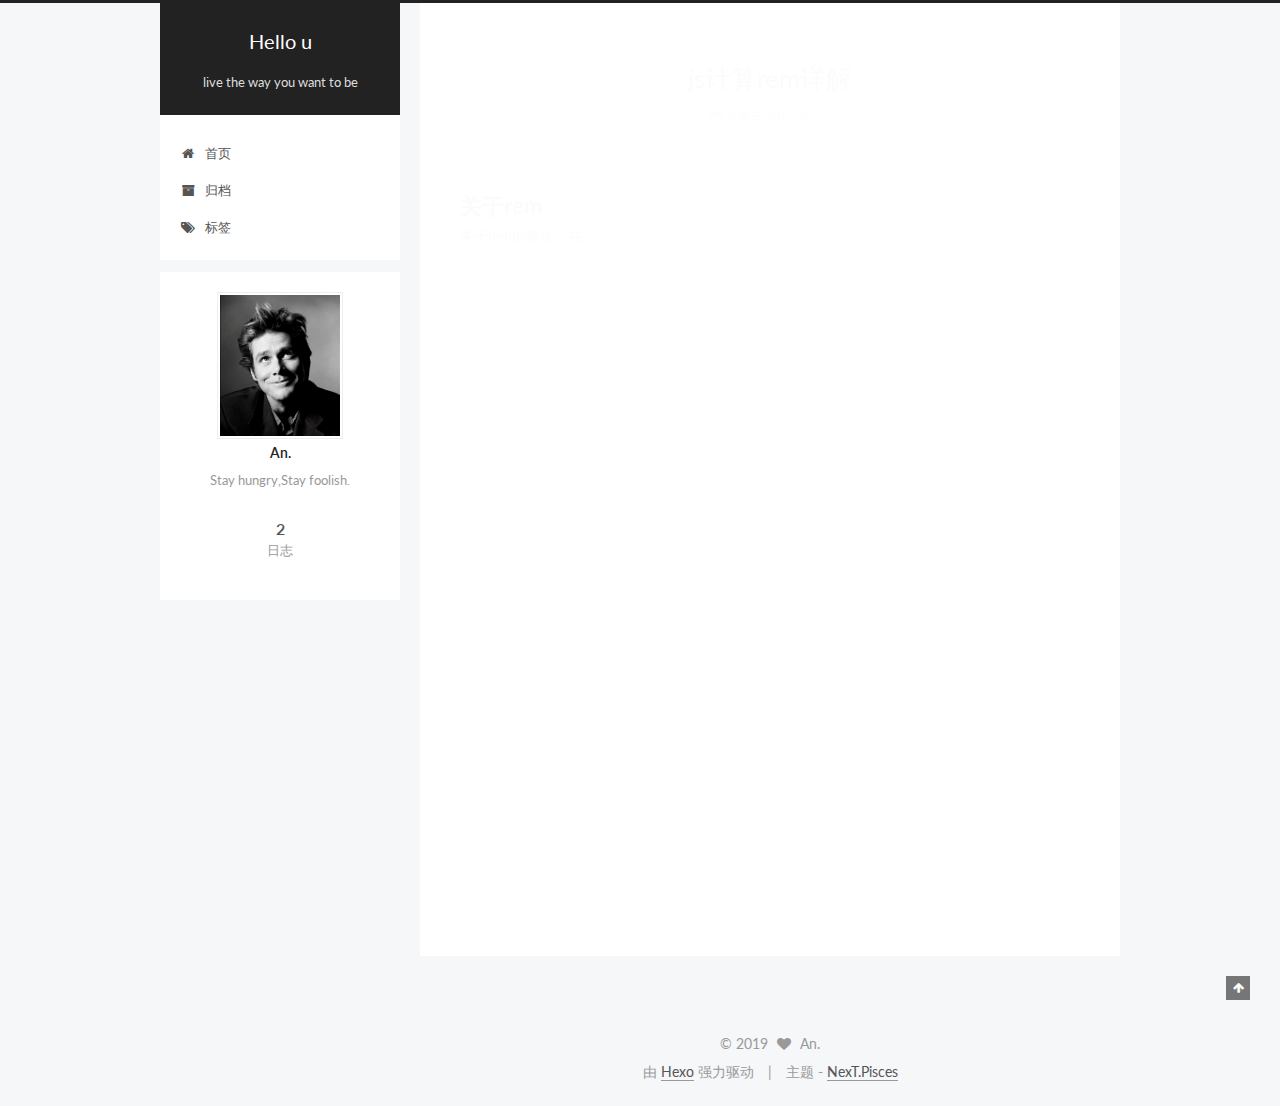
==== index.html @ 38017626 "Site updated: 2019-04-03 10:59:12" ====
<!doctype html>



  


<html class="theme-next pisces use-motion" lang="zh-Hans">
<head><meta name="generator" content="Hexo 3.8.0">
  <meta charset="UTF-8">
<meta http-equiv="X-UA-Compatible" content="IE=edge">
<meta name="viewport" content="width=device-width, initial-scale=1, maximum-scale=1">









<meta http-equiv="Cache-Control" content="no-transform">
<meta http-equiv="Cache-Control" content="no-siteapp">















  
  
  <link href="/lib/fancybox/source/jquery.fancybox.css?v=2.1.5" rel="stylesheet" type="text/css">




  
  
  
  

  
    
    
  

  

  

  

  

  
    
    
    <link href="//fonts.googleapis.com/css?family=Lato:300,300italic,400,400italic,700,700italic&subset=latin,latin-ext" rel="stylesheet" type="text/css">
  






<link href="/lib/font-awesome/css/font-awesome.min.css?v=4.6.2" rel="stylesheet" type="text/css">

<link href="/css/main.css?v=5.1.1" rel="stylesheet" type="text/css">


  <meta name="keywords" content="Hexo, NexT">








  <link rel="shortcut icon" type="image/x-icon" href="/favicon.ico?v=5.1.1">






<meta name="description" content="Stay hungry,Stay foolish.">
<meta property="og:type" content="website">
<meta property="og:title" content="Hello u">
<meta property="og:url" content="http://liuheye.xyz/index.html">
<meta property="og:site_name" content="Hello u">
<meta property="og:description" content="Stay hungry,Stay foolish.">
<meta property="og:locale" content="zh-Hans">
<meta name="twitter:card" content="summary">
<meta name="twitter:title" content="Hello u">
<meta name="twitter:description" content="Stay hungry,Stay foolish.">



<script type="text/javascript" id="hexo.configurations">
  var NexT = window.NexT || {};
  var CONFIG = {
    root: '/',
    scheme: 'Pisces',
    sidebar: {"position":"left","display":"post","offset":12,"offset_float":0,"b2t":false,"scrollpercent":false},
    fancybox: true,
    motion: true,
    duoshuo: {
      userId: '0',
      author: '博主'
    },
    algolia: {
      applicationID: '',
      apiKey: '',
      indexName: '',
      hits: {"per_page":10},
      labels: {"input_placeholder":"Search for Posts","hits_empty":"We didn't find any results for the search: ${query}","hits_stats":"${hits} results found in ${time} ms"}
    }
  };
</script>



  <link rel="canonical" href="http://liuheye.xyz/">





  <title>Hello u</title>
  














</head>

<body itemscope="" itemtype="http://schema.org/WebPage" lang="zh-Hans">

  
  
    
  

  <div class="container sidebar-position-left 
   page-home 
 ">
    <div class="headband"></div>

    <header id="header" class="header" itemscope="" itemtype="http://schema.org/WPHeader">
      <div class="header-inner"><div class="site-brand-wrapper">
  <div class="site-meta ">
    

    <div class="custom-logo-site-title">
      <a href="/" class="brand" rel="start">
        <span class="logo-line-before"><i></i></span>
        <span class="site-title">Hello u</span>
        <span class="logo-line-after"><i></i></span>
      </a>
    </div>
      
        <p class="site-subtitle">live the way you want to be</p>
      
  </div>

  <div class="site-nav-toggle">
    <button>
      <span class="btn-bar"></span>
      <span class="btn-bar"></span>
      <span class="btn-bar"></span>
    </button>
  </div>
</div>

<nav class="site-nav">
  

  
    <ul id="menu" class="menu">
      
        
        <li class="menu-item menu-item-home">
          <a href="/" rel="section">
            
              <i class="menu-item-icon fa fa-fw fa-home"></i> <br>
            
            首页
          </a>
        </li>
      
        
        <li class="menu-item menu-item-archives">
          <a href="/archives/" rel="section">
            
              <i class="menu-item-icon fa fa-fw fa-archive"></i> <br>
            
            归档
          </a>
        </li>
      
        
        <li class="menu-item menu-item-tags">
          <a href="/tags/" rel="section">
            
              <i class="menu-item-icon fa fa-fw fa-tags"></i> <br>
            
            标签
          </a>
        </li>
      

      
    </ul>
  

  
</nav>



 </div>
    </header>

    <main id="main" class="main">
      <div class="main-inner">
        <div class="content-wrap">
          <div id="content" class="content">
            
  <section id="posts" class="posts-expand">
    
      

  

  
  
  

  <article class="post post-type-normal " itemscope="" itemtype="http://schema.org/Article">
    <link itemprop="mainEntityOfPage" href="http://liuheye.xyz/2017/08/31/js计算rem详解/">

    <span hidden itemprop="author" itemscope="" itemtype="http://schema.org/Person">
      <meta itemprop="name" content="An.">
      <meta itemprop="description" content="">
      <meta itemprop="image" content="/imgs/my.png">
    </span>

    <span hidden itemprop="publisher" itemscope="" itemtype="http://schema.org/Organization">
      <meta itemprop="name" content="Hello u">
    </span>

    
      <header class="post-header">

        
        
          <h1 class="post-title" itemprop="name headline">
                
                <a class="post-title-link" href="/2017/08/31/js计算rem详解/" itemprop="url">js计算rem详解</a></h1>
        

        <div class="post-meta">
          <span class="post-time">
            
              <span class="post-meta-item-icon">
                <i class="fa fa-calendar-o"></i>
              </span>
              
                <span class="post-meta-item-text">发表于</span>
              
              <time title="创建于" itemprop="dateCreated datePublished" datetime="2017-08-31T23:46:28+08:00">
                2017-08-31
              </time>
            

            

            
          </span>

          

          
            
          

          
          

          

          

          

        </div>
      </header>
    

    <div class="post-body" itemprop="articleBody">

      
      

      
        
          
            <h1 id="关于rem"><a href="#关于rem" class="headerlink" title="关于rem"></a>关于rem</h1><p>关于rem的算法，在</p>

          
        
      
    </div>

    <div>
      
    </div>

    <div>
      
    </div>

    <div>
      
    </div>

    <footer class="post-footer">
      

      

      

      
      
        <div class="post-eof"></div>
      
    </footer>
  </article>


    
      

  

  
  
  

  <article class="post post-type-normal " itemscope="" itemtype="http://schema.org/Article">
    <link itemprop="mainEntityOfPage" href="http://liuheye.xyz/2017/08/31/do/">

    <span hidden itemprop="author" itemscope="" itemtype="http://schema.org/Person">
      <meta itemprop="name" content="An.">
      <meta itemprop="description" content="">
      <meta itemprop="image" content="/imgs/my.png">
    </span>

    <span hidden itemprop="publisher" itemscope="" itemtype="http://schema.org/Organization">
      <meta itemprop="name" content="Hello u">
    </span>

    
      <header class="post-header">

        
        
          <h1 class="post-title" itemprop="name headline">
                
                <a class="post-title-link" href="/2017/08/31/do/" itemprop="url">do</a></h1>
        

        <div class="post-meta">
          <span class="post-time">
            
              <span class="post-meta-item-icon">
                <i class="fa fa-calendar-o"></i>
              </span>
              
                <span class="post-meta-item-text">发表于</span>
              
              <time title="创建于" itemprop="dateCreated datePublished" datetime="2017-08-31T18:02:34+08:00">
                2017-08-31
              </time>
            

            

            
          </span>

          

          
            
          

          
          

          

          

          

        </div>
      </header>
    

    <div class="post-body" itemprop="articleBody">

      
      

      
        
          
            <h1 id="恐慌"><a href="#恐慌" class="headerlink" title="恐慌"></a>恐慌</h1><p>今天看了雷布斯的发家史，感概良多，联系想到自己，不由的感到一阵恐慌，因为从现在自己的状况看未来，基本上是可以看到头了，庸庸碌碌一生混个温饱。</p>
<p>这不是我想要的。</p>
<p>曾今也梦想过要成为一名能推动世界变化的技术者。</p>
<p>其实梦想现在也有</p>
<p>只是在现实与懒惰两座大山下隐藏了身形</p>
<p>好了，废话不多说，翻过大山，跳出舒适区，燥起来吧！</p>

          
        
      
    </div>

    <div>
      
    </div>

    <div>
      
    </div>

    <div>
      
    </div>

    <footer class="post-footer">
      

      

      

      
      
        <div class="post-eof"></div>
      
    </footer>
  </article>


    
  </section>

  


          </div>
          


          

        </div>
        
          
  
  <div class="sidebar-toggle">
    <div class="sidebar-toggle-line-wrap">
      <span class="sidebar-toggle-line sidebar-toggle-line-first"></span>
      <span class="sidebar-toggle-line sidebar-toggle-line-middle"></span>
      <span class="sidebar-toggle-line sidebar-toggle-line-last"></span>
    </div>
  </div>

  <aside id="sidebar" class="sidebar">
    <div class="sidebar-inner">

      

      

      <section class="site-overview sidebar-panel sidebar-panel-active">
        <div class="site-author motion-element" itemprop="author" itemscope="" itemtype="http://schema.org/Person">
          <img class="site-author-image" itemprop="image" src="/imgs/my.png" alt="An.">
          <p class="site-author-name" itemprop="name">An.</p>
           
              <p class="site-description motion-element" itemprop="description">Stay hungry,Stay foolish.</p>
          
        </div>
        <nav class="site-state motion-element">

          
            <div class="site-state-item site-state-posts">
              <a href="/archives/">
                <span class="site-state-item-count">2</span>
                <span class="site-state-item-name">日志</span>
              </a>
            </div>
          

          

          

        </nav>

        

        <div class="links-of-author motion-element">
          
        </div>

        
        

        
        

        


      </section>

      

      

    </div>
  </aside>


        
      </div>
    </main>

    <footer id="footer" class="footer">
      <div class="footer-inner">
        <div class="copyright">
  
  &copy; 
  <span itemprop="copyrightYear">2019</span>
  <span class="with-love">
    <i class="fa fa-heart"></i>
  </span>
  <span class="author" itemprop="copyrightHolder">An.</span>
</div>


<div class="powered-by">
  由 <a class="theme-link" href="https://hexo.io">Hexo</a> 强力驱动
</div>

<div class="theme-info">
  主题 -
  <a class="theme-link" href="https://github.com/iissnan/hexo-theme-next">
    NexT.Pisces
  </a>
</div>


        

        
      </div>
    </footer>

    
      <div class="back-to-top">
        <i class="fa fa-arrow-up"></i>
        
      </div>
    

  </div>

  

<script type="text/javascript">
  if (Object.prototype.toString.call(window.Promise) !== '[object Function]') {
    window.Promise = null;
  }
</script>









  












  
  <script type="text/javascript" src="/lib/jquery/index.js?v=2.1.3"></script>

  
  <script type="text/javascript" src="/lib/fastclick/lib/fastclick.min.js?v=1.0.6"></script>

  
  <script type="text/javascript" src="/lib/jquery_lazyload/jquery.lazyload.js?v=1.9.7"></script>

  
  <script type="text/javascript" src="/lib/velocity/velocity.min.js?v=1.2.1"></script>

  
  <script type="text/javascript" src="/lib/velocity/velocity.ui.min.js?v=1.2.1"></script>

  
  <script type="text/javascript" src="/lib/fancybox/source/jquery.fancybox.pack.js?v=2.1.5"></script>


  


  <script type="text/javascript" src="/js/src/utils.js?v=5.1.1"></script>

  <script type="text/javascript" src="/js/src/motion.js?v=5.1.1"></script>



  
  


  <script type="text/javascript" src="/js/src/affix.js?v=5.1.1"></script>

  <script type="text/javascript" src="/js/src/schemes/pisces.js?v=5.1.1"></script>



  
    <script type="text/javascript" src="/js/src/scrollspy.js?v=5.1.1"></script>
<script type="text/javascript" src="/js/src/post-details.js?v=5.1.1"></script>

  

  


  <script type="text/javascript" src="/js/src/bootstrap.js?v=5.1.1"></script>



  


  




	





  





  





  






  





  

  

  

  

  

  

</body>
</html>
---- css/main.css ----
/* normalize.css v3.0.2 | MIT License | git.io/normalize */
html {
  font-family: sans-serif; /* 1 */
  -ms-text-size-adjust: 100%; /* 2 */
  -webkit-text-size-adjust: 100%; /* 2 */
}
body {
  margin: 0;
}
article,
aside,
details,
figcaption,
figure,
footer,
header,
hgroup,
main,
menu,
nav,
section,
summary {
  display: block;
}
audio,
canvas,
progress,
video {
  display: inline-block; /* 1 */
  vertical-align: baseline; /* 2 */
}
audio:not([controls]) {
  display: none;
  height: 0;
}
[hidden],
template {
  display: none;
}
a {
  background-color: transparent;
}
a:active,
a:hover {
  outline: 0;
}
abbr[title] {
  border-bottom: 1px dotted;
}
b,
strong {
  font-weight: bold;
}
dfn {
  font-style: italic;
}
h1 {
  font-size: 2em;
  margin: 0.67em 0;
}
mark {
  background: #ff0;
  color: #000;
}
small {
  font-size: 80%;
}
sub,
sup {
  font-size: 75%;
  line-height: 0;
  position: relative;
  vertical-align: baseline;
}
sup {
  top: -0.5em;
}
sub {
  bottom: -0.25em;
}
img {
  border: 0;
}
svg:not(:root) {
  overflow: hidden;
}
figure {
  margin: 1em 40px;
}
hr {
  -moz-box-sizing: content-box;
  box-sizing: content-box;
  height: 0;
}
pre {
  overflow: auto;
}
code,
kbd,
pre,
samp {
  font-family: monospace, monospace;
  font-size: 1em;
}
button,
input,
optgroup,
select,
textarea {
  color: inherit; /* 1 */
  font: inherit; /* 2 */
  margin: 0; /* 3 */
}
button {
  overflow: visible;
}
button,
select {
  text-transform: none;
}
button,
html input[type="button"],
input[type="reset"],
input[type="submit"] {
  -webkit-appearance: button; /* 2 */
  cursor: pointer; /* 3 */
}
button[disabled],
html input[disabled] {
  cursor: default;
}
button::-moz-focus-inner,
input::-moz-focus-inner {
  border: 0;
  padding: 0;
}
input {
  line-height: normal;
}
input[type="checkbox"],
input[type="radio"] {
  box-sizing: border-box; /* 1 */
  padding: 0; /* 2 */
}
input[type="number"]::-webkit-inner-spin-button,
input[type="number"]::-webkit-outer-spin-button {
  height: auto;
}
input[type="search"] {
  -webkit-appearance: textfield; /* 1 */
  -moz-box-sizing: content-box;
  -webkit-box-sizing: content-box; /* 2 */
  box-sizing: content-box;
}
input[type="search"]::-webkit-search-cancel-button,
input[type="search"]::-webkit-search-decoration {
  -webkit-appearance: none;
}
fieldset {
  border: 1px solid #c0c0c0;
  margin: 0 2px;
  padding: 0.35em 0.625em 0.75em;
}
legend {
  border: 0; /* 1 */
  padding: 0; /* 2 */
}
textarea {
  overflow: auto;
}
optgroup {
  font-weight: bold;
}
table {
  border-collapse: collapse;
  border-spacing: 0;
}
td,
th {
  padding: 0;
}
::selection {
  background: #262a30;
  color: #fff;
}
body {
  position: relative;
  font-family: 'Lato', "PingFang SC", "Microsoft YaHei", sans-serif;
  font-size: 14px;
  line-height: 2;
  color: #555;
  background: #f5f7f9;
}
@media (max-width: 767px) {
  body {
    padding-right: 0 !important;
  }
}
@media (min-width: 768px) and (max-width: 991px) {
  body {
    padding-right: 0 !important;
  }
}
@media (min-width: 1600px) {
  body {
    font-size: 16px;
  }
}
h1,
h2,
h3,
h4,
h5,
h6 {
  margin: 0;
  padding: 0;
  font-weight: bold;
  line-height: 1.5;
  font-family: 'Lato', "PingFang SC", "Microsoft YaHei", sans-serif;
}
h2,
h3,
h4,
h5,
h6 {
  margin: 20px 0 15px;
}
h1 {
  font-size: 22px;
}
@media (max-width: 767px) {
  h1 {
    font-size: 18px;
  }
}
h2 {
  font-size: 20px;
}
@media (max-width: 767px) {
  h2 {
    font-size: 16px;
  }
}
h3 {
  font-size: 18px;
}
@media (max-width: 767px) {
  h3 {
    font-size: 14px;
  }
}
h4 {
  font-size: 16px;
}
@media (max-width: 767px) {
  h4 {
    font-size: 12px;
  }
}
h5 {
  font-size: 14px;
}
@media (max-width: 767px) {
  h5 {
    font-size: 10px;
  }
}
h6 {
  font-size: 12px;
}
@media (max-width: 767px) {
  h6 {
    font-size: 8px;
  }
}
p {
  margin: 0 0 25px 0;
}
a {
  color: #555;
  text-decoration: none;
  border-bottom: 1px solid #999;
  word-wrap: break-word;
}
a:hover {
  color: #222;
  border-bottom-color: #222;
}
blockquote {
  margin: 0;
  padding: 0;
}
img {
  display: block;
  margin: auto;
  max-width: 100%;
  height: auto;
}
hr {
  margin: 40px 0;
  height: 3px;
  border: none;
  background-color: #ddd;
  background-image: repeating-linear-gradient(-45deg, #fff, #fff 4px, transparent 4px, transparent 8px);
}
blockquote {
  padding: 0 15px;
  color: #666;
  border-left: 4px solid #ddd;
}
blockquote cite::before {
  content: "-";
  padding: 0 5px;
}
dt {
  font-weight: 700;
}
dd {
  margin: 0;
  padding: 0;
}
.text-left {
  text-align: left;
}
.text-center {
  text-align: center;
}
.text-right {
  text-align: right;
}
.text-justify {
  text-align: justify;
}
.text-nowrap {
  white-space: nowrap;
}
.text-lowercase {
  text-transform: lowercase;
}
.text-uppercase {
  text-transform: uppercase;
}
.text-capitalize {
  text-transform: capitalize;
}
.center-block {
  display: block;
  margin-left: auto;
  margin-right: auto;
}
.clearfix:before,
.clearfix:after {
  content: " ";
  display: table;
}
.clearfix:after {
  clear: both;
}
.pullquote {
  width: 45%;
}
.pullquote.left {
  float: left;
  margin-left: 5px;
  margin-right: 10px;
}
.pullquote.right {
  float: right;
  margin-left: 10px;
  margin-right: 5px;
}
.affix.affix.affix {
  position: fixed;
}
.translation {
  margin-top: -20px;
  font-size: 14px;
  color: #999;
}
.scrollbar-measure {
  width: 100px;
  height: 100px;
  overflow: scroll;
  position: absolute;
  top: -9999px;
}
.use-motion .motion-element {
  opacity: 0;
}
table {
  margin: 20px 0;
  width: 100%;
  border-collapse: collapse;
  border-spacing: 0;
  border: 1px solid #ddd;
  font-size: 14px;
  table-layout: fixed;
  word-wrap: break-all;
}
table>tbody>tr:nth-of-type(odd) {
  background-color: #f9f9f9;
}
table>tbody>tr:hover {
  background-color: #f5f5f5;
}
caption,
th,
td {
  padding: 8px;
  text-align: left;
  vertical-align: middle;
  font-weight: normal;
}
th,
td {
  border-bottom: 3px solid #ddd;
  border-right: 1px solid #eee;
}
th {
  padding-bottom: 10px;
  font-weight: 700;
}
td {
  border-bottom-width: 1px;
}
html,
body {
  height: 100%;
}
.container {
  position: relative;
  min-height: 100%;
}
.header-inner {
  margin: 0 auto;
  padding: 100px 0 70px;
  width: 700px;
}
@media (min-width: 1600px) {
  .container .header-inner {
    width: 900px;
  }
}
.main {
  padding-bottom: 150px;
}
.main-inner {
  margin: 0 auto;
  width: 700px;
}
@media (min-width: 1600px) {
  .container .main-inner {
    width: 900px;
  }
}
.footer {
  position: absolute;
  left: 0;
  bottom: 0;
  width: 100%;
  min-height: 50px;
}
.footer-inner {
  box-sizing: border-box;
  margin: 20px auto;
  width: 700px;
}
@media (min-width: 1600px) {
  .container .footer-inner {
    width: 900px;
  }
}
pre,
.highlight {
  overflow: auto;
  margin: 20px 0;
  padding: 0;
  font-size: 13px;
  color: #4d4d4c;
  background: #f7f7f7;
  line-height: 1.6;
}
pre,
code {
  font-family: consolas, Menlo, "PingFang SC", "Microsoft YaHei", monospace;
}
code {
  padding: 2px 4px;
  word-wrap: break-word;
  color: #555;
  background: #eee;
  border-radius: 3px;
  font-size: 13px;
}
pre code {
  padding: 0;
  color: #4d4d4c;
  background: none;
  text-shadow: none;
}
.highlight {
  border-radius: 1px;
}
.highlight pre {
  border: none;
  margin: 0;
  padding: 10px 0;
}
.highlight table {
  margin: 0;
  width: auto;
  border: none;
}
.highlight td {
  border: none;
  padding: 0;
}
.highlight figcaption {
  font-size: 1em;
  color: #4d4d4c;
  line-height: 1em;
  margin-bottom: 1em;
}
.highlight figcaption:before,
.highlight figcaption:after {
  content: " ";
  display: table;
}
.highlight figcaption:after {
  clear: both;
}
.highlight figcaption a {
  float: right;
  color: #4d4d4c;
}
.highlight figcaption a:hover {
  border-bottom-color: #4d4d4c;
}
.highlight .gutter pre {
  padding-left: 10px;
  padding-right: 10px;
  color: #869194;
  text-align: right;
  background-color: #eff2f3;
}
.highlight .code pre {
  width: 100%;
  padding-left: 10px;
  padding-right: 10px;
  background-color: #f7f7f7;
}
.highlight .line {
  height: 20px;
}
.gutter {
  -webkit-user-select: none;
  -moz-user-select: none;
  -ms-user-select: none;
  user-select: none;
}
.gist table {
  width: auto;
}
.gist table td {
  border: none;
}
pre .deletion {
  background: #fdd;
}
pre .addition {
  background: #dfd;
}
pre .meta {
  color: #8959a8;
}
pre .comment {
  color: #8e908c;
}
pre .variable,
pre .attribute,
pre .tag,
pre .regexp,
pre .ruby .constant,
pre .xml .tag .title,
pre .xml .pi,
pre .xml .doctype,
pre .html .doctype,
pre .css .id,
pre .css .class,
pre .css .pseudo {
  color: #c82829;
}
pre .number,
pre .preprocessor,
pre .built_in,
pre .literal,
pre .params,
pre .constant,
pre .command {
  color: #f5871f;
}
pre .ruby .class .title,
pre .css .rules .attribute,
pre .string,
pre .value,
pre .inheritance,
pre .header,
pre .ruby .symbol,
pre .xml .cdata,
pre .special,
pre .number,
pre .formula {
  color: #718c00;
}
pre .title,
pre .css .hexcolor {
  color: #3e999f;
}
pre .function,
pre .python .decorator,
pre .python .title,
pre .ruby .function .title,
pre .ruby .title .keyword,
pre .perl .sub,
pre .javascript .title,
pre .coffeescript .title {
  color: #4271ae;
}
pre .keyword,
pre .javascript .function {
  color: #8959a8;
}
.full-image.full-image.full-image {
  border: none;
  max-width: 100%;
  width: auto;
  margin: 20px auto;
}
@media (min-width: 992px) {
  .full-image.full-image.full-image {
    max-width: none;
    width: 118%;
    margin: 0 -9%;
  }
}
.blockquote-center,
.page-home .post-type-quote blockquote,
.page-post-detail .post-type-quote blockquote {
  position: relative;
  margin: 40px 0;
  padding: 0;
  border-left: none;
  text-align: center;
}
.blockquote-center::before,
.page-home .post-type-quote blockquote::before,
.page-post-detail .post-type-quote blockquote::before,
.blockquote-center::after,
.page-home .post-type-quote blockquote::after,
.page-post-detail .post-type-quote blockquote::after {
  position: absolute;
  content: ' ';
  display: block;
  width: 100%;
  height: 24px;
  opacity: 0.2;
  background-repeat: no-repeat;
  background-position: 0 -6px;
  background-size: 22px 22px;
}
.blockquote-center::before,
.page-home .post-type-quote blockquote::before,
.page-post-detail .post-type-quote blockquote::before {
  top: -20px;
  background-image: url("../images/quote-l.svg");
  border-top: 1px solid #ccc;
}
.blockquote-center::after,
.page-home .post-type-quote blockquote::after,
.page-post-detail .post-type-quote blockquote::after {
  bottom: -20px;
  background-image: url("../images/quote-r.svg");
  border-bottom: 1px solid #ccc;
  background-position: 100% 8px;
}
.blockquote-center p,
.page-home .post-type-quote blockquote p,
.page-post-detail .post-type-quote blockquote p,
.blockquote-center div,
.page-home .post-type-quote blockquote div,
.page-post-detail .post-type-quote blockquote div {
  text-align: center;
}
.post .post-body .group-picture img {
  box-sizing: border-box;
  padding: 0 3px;
  border: none;
}
.post .group-picture-row {
  overflow: hidden;
  margin-top: 6px;
}
.post .group-picture-row:first-child {
  margin-top: 0;
}
.post .group-picture-column {
  float: left;
}
.page-post-detail .post-body .group-picture-column {
  float: none;
  margin-top: 10px;
  width: auto !important;
}
.page-post-detail .post-body .group-picture-column img {
  margin: 0 auto;
}
.page-archive .group-picture-container {
  overflow: hidden;
}
.page-archive .group-picture-row {
  float: left;
}
.page-archive .group-picture-row:first-child {
  margin-top: 6px;
}
.page-archive .group-picture-column {
  max-width: 150px;
  max-height: 150px;
}
.note {
  padding: 20px;
  margin: 20px 0;
  border: 1px solid #eee;
  border-left-width: 5px;
  border-radius: 3px;
}
.note h2,
.note h3,
.note h4,
.note h5,
.note h6 {
  margin-top: 0;
  margin-bottom: 5px;
  padding-top: 0 !important;
}
.note p:last-child {
  margin-bottom: 0;
}
.note code {
  border-radius: 3px;
}
.note+.note {
  margin-top: -5px;
}
.default {
  border-left-color: #777;
}
.default h2,
.default h3,
.default h4,
.default h5,
.default h6 {
  color: #777;
}
.primary {
  border-left-color: #428bca;
}
.primary h2,
.primary h3,
.primary h4,
.primary h5,
.primary h6 {
  color: #428bca;
}
.success {
  border-left-color: #5cb85c;
}
.success h2,
.success h3,
.success h4,
.success h5,
.success h6 {
  color: #5cb85c;
}
.danger {
  border-left-color: #d9534f;
}
.danger h2,
.danger h3,
.danger h4,
.danger h5,
.danger h6 {
  color: #d9534f;
}
.warning {
  border-left-color: #f0ad4e;
}
.warning h2,
.warning h3,
.warning h4,
.warning h5,
.warning h6 {
  color: #f0ad4e;
}
.info {
  border-left-color: #5bc0de;
}
.info h2,
.info h3,
.info h4,
.info h5,
.info h6 {
  color: #5bc0de;
}
.btn {
  display: inline-block;
  padding: 0 20px;
  font-size: 14px;
  color: #fff;
  background: #222;
  border: 2px solid #555;
  text-decoration: none;
  border-radius: 0;
  transition-property: background-color;
  transition-duration: 0.2s;
  transition-timing-function: ease-in-out;
  transition-delay: 0s;
}
.btn:hover,
.post-button .btn:hover {
  border-color: #222;
  color: #fff;
  background: #222;
}
.btn-bar {
  display: block;
  width: 22px;
  height: 2px;
  background: #555;
  border-radius: 1px;
}
.btn-bar+.btn-bar {
  margin-top: 4px;
}
.pagination {
  margin: 120px 0 40px;
  text-align: center;
  border-top: 1px solid #eee;
}
.page-number-basic,
.pagination .prev,
.pagination .next,
.pagination .page-number,
.pagination .space {
  display: inline-block;
  position: relative;
  top: -1px;
  margin: 0 10px;
  padding: 0 10px;
  line-height: 30px;
}
@media (max-width: 767px) {
  .page-number-basic,
  .pagination .prev,
  .pagination .next,
  .pagination .page-number,
  .pagination .space {
    margin: 0 5px;
  }
}
.pagination .prev,
.pagination .next,
.pagination .page-number {
  border-bottom: 0;
  border-top: 1px solid #eee;
  transition-property: border-color;
  transition-duration: 0.2s;
  transition-timing-function: ease-in-out;
  transition-delay: 0s;
}
.pagination .prev:hover,
.pagination .next:hover,
.pagination .page-number:hover {
  border-top-color: #222;
}
.pagination .space {
  padding: 0;
  margin: 0;
}
.pagination .prev {
  margin-left: 0;
}
.pagination .next {
  margin-right: 0;
}
.pagination .page-number.current {
  color: #fff;
  background: #ccc;
  border-top-color: #ccc;
}
@media (max-width: 767px) {
  .pagination {
    border-top: none;
  }
  .pagination .prev,
  .pagination .next,
  .pagination .page-number {
    margin-bottom: 10px;
    border-top: 0;
    border-bottom: 1px solid #eee;
  }
  .pagination .prev:hover,
  .pagination .next:hover,
  .pagination .page-number:hover {
    border-bottom-color: #222;
  }
}
.comments {
  margin: 60px 20px 0;
}
.tag-cloud {
  text-align: center;
}
.tag-cloud a {
  display: inline-block;
  margin: 10px;
}
.back-to-top {
  box-sizing: border-box;
  position: fixed;
  bottom: -100px;
  right: 30px;
  z-index: 1050;
  padding: 0 6px;
  width: 24px;
  background: #222;
  font-size: 12px;
  opacity: 0.6;
  color: #fff;
  cursor: pointer;
  text-align: center;
  -webkit-transform: translateZ(0);
  transition-property: bottom;
  transition-duration: 0.2s;
  transition-timing-function: ease-in-out;
  transition-delay: 0s;
}
@media (max-width: 767px) {
  .back-to-top {
    display: none;
  }
}
@media (min-width: 768px) and (max-width: 991px) {
  .back-to-top {
    display: none;
  }
}
.back-to-top.back-to-top-on {
  bottom: 30px;
}
.header {
  background: transparent;
}
.header-inner {
  position: relative;
}
.headband {
  height: 3px;
  background: #222;
}
.site-meta {
  margin: 0;
  text-align: center;
}
@media (max-width: 767px) {
  .site-meta {
    text-align: center;
  }
}
.brand {
  position: relative;
  display: inline-block;
  padding: 0 40px;
  color: #fff;
  background: #222;
  border-bottom: none;
}
.brand:hover {
  color: #fff;
}
.logo {
  display: inline-block;
  margin-right: 5px;
  line-height: 36px;
  vertical-align: top;
}
.site-title {
  display: inline-block;
  vertical-align: top;
  line-height: 36px;
  font-size: 20px;
  font-weight: normal;
  font-family: 'Lato', "PingFang SC", "Microsoft YaHei", sans-serif;
}
.site-subtitle {
  margin-top: 10px;
  font-size: 13px;
  color: #ddd;
}
.use-motion .brand {
  opacity: 0;
}
.use-motion .logo,
.use-motion .site-title,
.use-motion .site-subtitle {
  opacity: 0;
  position: relative;
  top: -10px;
}
.site-nav-toggle {
  display: none;
  position: absolute;
  top: 10px;
  left: 10px;
}
@media (max-width: 767px) {
  .site-nav-toggle {
    display: block;
  }
}
.site-nav-toggle button {
  margin-top: 2px;
  padding: 9px 10px;
  background: transparent;
  border: none;
}
@media (max-width: 767px) {
  .site-nav {
    display: none;
    margin: 0 -10px;
    padding: 0 10px;
    clear: both;
    border-top: 1px solid #ddd;
  }
}
@media (min-width: 768px) and (max-width: 991px) {
  .site-nav {
    display: block !important;
  }
}
@media (min-width: 992px) {
  .site-nav {
    display: block !important;
  }
}
.menu {
  margin-top: 20px;
  padding-left: 0;
  text-align: center;
}
.menu .menu-item {
  display: inline-block;
  margin: 0 10px;
  list-style: none;
}
@media screen and (max-width: 767px) {
  .menu .menu-item {
    margin-top: 10px;
  }
}
.menu .menu-item a {
  display: block;
  font-size: 13px;
  line-height: inherit;
  border-bottom: 1px solid transparent;
  transition-property: border-color;
  transition-duration: 0.2s;
  transition-timing-function: ease-in-out;
  transition-delay: 0s;
}
.menu .menu-item a:hover,
.menu-item-active a {
  border-bottom-color: #222;
}
.menu .menu-item .fa {
  margin-right: 5px;
}
.use-motion .menu-item {
  opacity: 0;
}
.post-body {
  font-family: 'Lato', "PingFang SC", "Microsoft YaHei", sans-serif;
}
@media (max-width: 767px) {
  .post-body {
    word-break: break-word;
  }
}
.post-body .fancybox img {
  display: block !important;
  margin: 0 auto;
  cursor: pointer;
  cursor: zoom-in;
  cursor: -webkit-zoom-in;
}
.post-body .image-caption,
.post-body .figure .caption {
  margin: 10px auto 15px;
  text-align: center;
  font-size: 14px;
  color: #999;
  font-weight: bold;
  line-height: 1;
}
.post-sticky-flag {
  display: inline-block;
  font-size: 16px;
  -ms-transform: rotate(30deg);
  -webkit-transform: rotate(30deg);
  -moz-transform: rotate(30deg);
  -ms-transform: rotate(30deg);
  -o-transform: rotate(30deg);
  transform: rotate(30deg);
}
.posts-expand {
  padding-top: 40px;
}
@media (max-width: 767px) {
  .posts-expand {
    margin: 0 20px;
  }
  .post-body pre {
    padding: 10px;
  }
  .post-body pre .gutter pre {
    padding-right: 10px;
  }
  .post-body .highlight {
    margin-left: 0px;
    margin-right: 0px;
    padding: 0;
  }
  .post-body .highlight .gutter pre {
    padding-right: 10px;
  }
}
@media (min-width: 992px) {
  .posts-expand .post-body {
    text-align: justify;
  }
}
.posts-expand .post-body h2,
.posts-expand .post-body h3,
.posts-expand .post-body h4,
.posts-expand .post-body h5,
.posts-expand .post-body h6 {
  padding-top: 10px;
}
.posts-expand .post-body h2 .header-anchor,
.posts-expand .post-body h3 .header-anchor,
.posts-expand .post-body h4 .header-anchor,
.posts-expand .post-body h5 .header-anchor,
.posts-expand .post-body h6 .header-anchor {
  float: right;
  margin-left: 10px;
  color: #ccc;
  border-bottom-style: none;
  visibility: hidden;
}
.posts-expand .post-body h2 .header-anchor:hover,
.posts-expand .post-body h3 .header-anchor:hover,
.posts-expand .post-body h4 .header-anchor:hover,
.posts-expand .post-body h5 .header-anchor:hover,
.posts-expand .post-body h6 .header-anchor:hover {
  color: inherit;
}
.posts-expand .post-body h2:hover .header-anchor,
.posts-expand .post-body h3:hover .header-anchor,
.posts-expand .post-body h4:hover .header-anchor,
.posts-expand .post-body h5:hover .header-anchor,
.posts-expand .post-body h6:hover .header-anchor {
  visibility: visible;
}
.posts-expand .post-body ul li {
  list-style: circle;
}
.posts-expand .post-body img {
  box-sizing: border-box;
  margin: auto;
  padding: 3px;
  border: 1px solid #ddd;
}
.posts-expand .fancybox img {
  margin: 0 auto;
}
@media (max-width: 767px) {
  .posts-collapse {
    margin: 0 20px;
  }
  .posts-collapse .post-title,
  .posts-collapse .post-meta {
    display: block;
    width: auto;
    text-align: left;
  }
}
.posts-collapse {
  position: relative;
  z-index: 1010;
  margin-left: 55px;
}
.posts-collapse::after {
  content: " ";
  position: absolute;
  top: 20px;
  left: 0;
  margin-left: -2px;
  width: 4px;
  height: 100%;
  background: #f5f5f5;
  z-index: -1;
}
@media (max-width: 767px) {
  .posts-collapse {
    margin: 0 20px;
  }
}
.posts-collapse .collection-title {
  position: relative;
  margin: 60px 0;
}
.posts-collapse .collection-title h1,
.posts-collapse .collection-title h2 {
  margin-left: 20px;
}
.posts-collapse .collection-title small {
  color: #bbb;
  margin-left: 5px;
}
.posts-collapse .collection-title::before {
  content: " ";
  position: absolute;
  left: 0;
  top: 50%;
  margin-left: -4px;
  margin-top: -4px;
  width: 8px;
  height: 8px;
  background: #bbb;
  border-radius: 50%;
}
.posts-collapse .post {
  margin: 30px 0;
}
.posts-collapse .post-header {
  position: relative;
  transition-duration: 0.2s;
  transition-timing-function: ease-in-out;
  transition-delay: 0s;
  transition-property: border;
  border-bottom: 1px dashed #ccc;
}
.posts-collapse .post-header::before {
  content: " ";
  position: absolute;
  left: 0;
  top: 12px;
  width: 6px;
  height: 6px;
  margin-left: -4px;
  background: #bbb;
  border-radius: 50%;
  border: 1px solid #fff;
  transition-duration: 0.2s;
  transition-timing-function: ease-in-out;
  transition-delay: 0s;
  transition-property: background;
}
.posts-collapse .post-header:hover {
  border-bottom-color: #666;
}
.posts-collapse .post-header:hover::before {
  background: #222;
}
.posts-collapse .post-meta {
  position: absolute;
  font-size: 12px;
  left: 20px;
  top: 5px;
}
.posts-collapse .post-comments-count {
  display: none;
}
.posts-collapse .post-title {
  margin-left: 60px;
  font-size: 16px;
  font-weight: normal;
  line-height: inherit;
}
.posts-collapse .post-title::after {
  margin-left: 3px;
  opacity: 0.6;
}
.posts-collapse .post-title a {
  color: #666;
  border-bottom: none;
}
.page-home .post-type-quote .post-header,
.page-post-detail .post-type-quote .post-header,
.page-home .post-type-quote .post-tags,
.page-post-detail .post-type-quote .post-tags {
  display: none;
}
.posts-expand .post-title {
  font-size: 26px;
  text-align: center;
  word-break: break-word;
  font-weight: 400;
}
@media (max-width: 767px) {
  .posts-expand .post-title {
    font-size: 22px;
  }
}
.posts-expand .post-title-link {
  display: inline-block;
  position: relative;
  color: #555;
  border-bottom: none;
  line-height: 1.2;
  vertical-align: top;
}
.posts-expand .post-title-link::before {
  content: "";
  position: absolute;
  width: 100%;
  height: 2px;
  bottom: 0;
  left: 0;
  background-color: #000;
  visibility: hidden;
  -webkit-transform: scaleX(0);
  -moz-transform: scaleX(0);
  -ms-transform: scaleX(0);
  -o-transform: scaleX(0);
  transform: scaleX(0);
  transition-duration: 0.2s;
  transition-timing-function: ease-in-out;
  transition-delay: 0s;
}
.posts-expand .post-title-link:hover::before {
  visibility: visible;
  -webkit-transform: scaleX(1);
  -moz-transform: scaleX(1);
  -ms-transform: scaleX(1);
  -o-transform: scaleX(1);
  transform: scaleX(1);
}
.posts-expand .post-title-link .fa {
  font-size: 16px;
}
.posts-expand .post-meta {
  margin: 3px 0 60px 0;
  color: #999;
  font-family: 'Lato', "PingFang SC", "Microsoft YaHei", sans-serif;
  font-size: 12px;
  text-align: center;
}
.posts-expand .post-meta .post-category-list {
  display: inline-block;
  margin: 0;
  padding: 3px;
}
.posts-expand .post-meta .post-category-list-link {
  color: #999;
}
.posts-expand .post-meta .post-description {
  font-size: 14px;
  margin-top: 2px;
}
.post-wordcount {
  display: inline-block;
}
.post-meta-divider {
  margin: 0 0.5em;
}
.post-meta-item-icon {
  margin-right: 3px;
}
@media (min-width: 768px) and (max-width: 991px) {
  .post-meta-item-icon {
    display: inline-block;
  }
}
@media (max-width: 767px) {
  .post-meta-item-icon {
    display: inline-block;
  }
}
@media (min-width: 768px) and (max-width: 991px) {
  .post-meta-item-text {
    display: none;
  }
}
@media (max-width: 767px) {
  .post-meta-item-text {
    display: none;
  }
}
@media (max-width: 767px) {
  .posts-expand .post-comments-count {
    display: none;
  }
}
.post-button {
  margin-top: 50px;
}
.post-button .btn {
  color: #555;
  font-size: 14px;
  background: #fff;
  border-radius: 2px;
  line-height: 2;
  margin: 0 4px 8px 4px;
}
.post-button .fa-fw {
  width: 1.285714285714286em;
  text-align: left;
}
.posts-expand .post-tags {
  margin-top: 40px;
  text-align: center;
}
.posts-expand .post-tags a {
  display: inline-block;
  margin-right: 10px;
  font-size: 13px;
}
.post-nav {
  display: table;
  margin-top: 15px;
  width: 100%;
  border-top: 1px solid #eee;
}
.post-nav-divider {
  display: table-cell;
  width: 10%;
}
.post-nav-item {
  display: table-cell;
  padding: 10px 0 0 0;
  width: 45%;
  vertical-align: top;
}
.post-nav-item a {
  position: relative;
  display: block;
  line-height: 25px;
  font-size: 14px;
  color: #555;
  border-bottom: none;
}
.post-nav-item a:hover {
  color: #222;
  border-bottom: none;
}
.post-nav-item a:active {
  top: 2px;
}
.post-nav-item .fa {
  position: absolute;
  top: 8px;
  left: 0;
  font-size: 12px;
}
.post-nav-next a {
  padding-left: 15px;
}
.post-nav-prev {
  text-align: right;
}
.post-nav-prev a {
  padding-right: 15px;
}
.post-nav-prev .fa {
  right: 0;
  left: auto;
}
.posts-expand .post-eof {
  display: block;
  margin: 80px auto 60px;
  width: 8%;
  height: 1px;
  background: #ccc;
  text-align: center;
}
.post:last-child .post-eof.post-eof.post-eof {
  display: none;
}
.post-gallery {
  display: table;
  table-layout: fixed;
  width: 100%;
  border-collapse: separate;
}
.post-gallery-row {
  display: table-row;
}
.post-gallery .post-gallery-img {
  display: table-cell;
  text-align: center;
  vertical-align: middle;
  border: none;
}
.post-gallery .post-gallery-img img {
  max-width: 100%;
  max-height: 100%;
  border: none;
}
.fancybox-close,
.fancybox-close:hover {
  border: none;
}
.sidebar {
  position: fixed;
  right: 0;
  top: 0;
  bottom: 0;
  width: 0;
  z-index: 1040;
  box-shadow: inset 0 2px 6px #000;
  background: #222;
  -webkit-transform: translateZ(0);
}
.sidebar a {
  color: #999;
  border-bottom-color: #555;
}
.sidebar a:hover {
  color: #eee;
}
@media (min-width: 768px) and (max-width: 991px) {
  .sidebar {
    display: none !important;
  }
}
@media (max-width: 767px) {
  .sidebar {
    display: none !important;
  }
}
.sidebar-inner {
  position: relative;
  padding: 20px 10px;
  color: #999;
  text-align: center;
}
.sidebar-toggle {
  position: fixed;
  right: 30px;
  bottom: 45px;
  width: 14px;
  height: 14px;
  padding: 5px;
  background: #222;
  line-height: 0;
  z-index: 1050;
  cursor: pointer;
  -webkit-transform: translateZ(0);
}
@media (min-width: 768px) and (max-width: 991px) {
  .sidebar-toggle {
    display: none;
  }
}
@media (max-width: 767px) {
  .sidebar-toggle {
    display: none;
  }
}
.sidebar-toggle-line {
  position: relative;
  display: inline-block;
  vertical-align: top;
  height: 2px;
  width: 100%;
  background: #fff;
  margin-top: 3px;
}
.sidebar-toggle-line:first-child {
  margin-top: 0;
}
.site-author-image {
  display: block;
  margin: 0 auto;
  padding: 2px;
  max-width: 120px;
  height: auto;
  border: 1px solid #eee;
}
.site-author-name {
  margin: 0;
  text-align: center;
  color: #222;
  font-weight: 600;
}
.site-description {
  margin-top: 0;
  text-align: center;
  font-size: 13px;
  color: #999;
}
.site-state {
  overflow: hidden;
  line-height: 1.4;
  white-space: nowrap;
  text-align: center;
}
.site-state-item {
  display: inline-block;
  padding: 0 15px;
  border-left: 1px solid #eee;
}
.site-state-item:first-child {
  border-left: none;
}
.site-state-item a {
  border-bottom: none;
}
.site-state-item-count {
  display: block;
  text-align: center;
  color: inherit;
  font-weight: 600;
  font-size: 16px;
}
.site-state-item-name {
  font-size: 13px;
  color: #999;
}
.feed-link {
  margin-top: 20px;
}
.feed-link a {
  display: inline-block;
  padding: 0 15px;
  color: #fc6423;
  border: 1px solid #fc6423;
  border-radius: 4px;
}
.feed-link a i {
  color: #fc6423;
  font-size: 14px;
}
.feed-link a:hover {
  color: #fff;
  background: #fc6423;
}
.feed-link a:hover i {
  color: #fff;
}
.links-of-author {
  margin-top: 20px;
}
.links-of-author a {
  display: inline-block;
  vertical-align: middle;
  margin-right: 10px;
  margin-bottom: 10px;
  border-bottom-color: #555;
  font-size: 13px;
}
.links-of-author a:before {
  display: inline-block;
  vertical-align: middle;
  margin-right: 3px;
  content: " ";
  width: 4px;
  height: 4px;
  border-radius: 50%;
  background: #ff909a;
}
.links-of-blogroll {
  font-size: 13px;
}
.links-of-blogroll-title {
  margin-top: 20px;
  font-size: 14px;
  font-weight: 600;
}
.links-of-blogroll-list {
  margin: 0;
  padding: 0;
  list-style: none;
}
.links-of-blogroll-item {
  padding: 2px 10px;
}
.sidebar-nav {
  margin: 0 0 20px;
  padding-left: 0;
}
.sidebar-nav li {
  display: inline-block;
  cursor: pointer;
  border-bottom: 1px solid transparent;
  font-size: 14px;
  color: #555;
}
.sidebar-nav li:hover {
  color: #fc6423;
}
.page-post-detail .sidebar-nav-toc {
  padding: 0 5px;
}
.page-post-detail .sidebar-nav-overview {
  margin-left: 10px;
}
.sidebar-nav .sidebar-nav-active {
  color: #fc6423;
  border-bottom-color: #fc6423;
}
.sidebar-nav .sidebar-nav-active:hover {
  color: #fc6423;
}
.sidebar-panel {
  display: none;
}
.sidebar-panel-active {
  display: block;
}
.post-toc-empty {
  font-size: 14px;
  color: #666;
}
.post-toc-wrap {
  overflow: hidden;
}
.post-toc {
  overflow: auto;
}
.post-toc ol {
  margin: 0;
  padding: 0 2px 5px 10px;
  text-align: left;
  list-style: none;
  font-size: 14px;
}
.post-toc ol > ol {
  padding-left: 0;
}
.post-toc ol a {
  transition-duration: 0.2s;
  transition-timing-function: ease-in-out;
  transition-delay: 0s;
  transition-property: all;
  color: #666;
  border-bottom-color: #ccc;
}
.post-toc ol a:hover {
  color: #000;
  border-bottom-color: #000;
}
.post-toc .nav-item {
  overflow: hidden;
  text-overflow: ellipsis;
  white-space: nowrap;
  line-height: 1.8;
}
.post-toc .nav .nav-child {
  display: none;
}
.post-toc .nav .active > .nav-child {
  display: block;
}
.post-toc .nav .active-current > .nav-child {
  display: block;
}
.post-toc .nav .active-current > .nav-child > .nav-item {
  display: block;
}
.post-toc .nav .active > a {
  color: #fc6423;
  border-bottom-color: #fc6423;
}
.post-toc .nav .active-current > a {
  color: #fc6423;
}
.post-toc .nav .active-current > a:hover {
  color: #fc6423;
}
.footer {
  font-size: 14px;
  color: #999;
}
.footer img {
  border: none;
}
.footer-inner {
  text-align: center;
}
.with-love {
  display: inline-block;
  margin: 0 5px;
}
.powered-by,
.theme-info {
  display: inline-block;
}
.powered-by {
  margin-right: 10px;
}
.powered-by::after {
  content: "|";
  padding-left: 10px;
}
.cc-license {
  margin-top: 10px;
  text-align: center;
}
.cc-license .cc-opacity {
  opacity: 0.7;
  border-bottom: none;
}
.cc-license .cc-opacity:hover {
  opacity: 0.9;
}
.cc-license img {
  display: inline-block;
}
.theme-next #ds-thread #ds-reset {
  color: #555;
}
.theme-next #ds-thread #ds-reset .ds-replybox {
  margin-bottom: 30px;
}
.theme-next #ds-thread #ds-reset .ds-replybox .ds-avatar,
.theme-next #ds-reset .ds-avatar img {
  box-shadow: none;
}
.theme-next #ds-thread #ds-reset .ds-textarea-wrapper {
  border-color: #c7d4e1;
  background: none;
  border-top-right-radius: 3px;
  border-top-left-radius: 3px;
}
.theme-next #ds-thread #ds-reset .ds-textarea-wrapper textarea {
  height: 60px;
}
.theme-next #ds-reset .ds-rounded-top {
  border-radius: 0;
}
.theme-next #ds-thread #ds-reset .ds-post-toolbar {
  box-sizing: border-box;
  border: 1px solid #c7d4e1;
  background: #f6f8fa;
}
.theme-next #ds-thread #ds-reset .ds-post-options {
  height: 40px;
  border: none;
  background: none;
}
.theme-next #ds-thread #ds-reset .ds-toolbar-buttons {
  top: 11px;
}
.theme-next #ds-thread #ds-reset .ds-sync {
  top: 5px;
}
.theme-next #ds-thread #ds-reset .ds-post-button {
  top: 4px;
  right: 5px;
  width: 90px;
  height: 30px;
  border: 1px solid #c5ced7;
  border-radius: 3px;
  background-image: linear-gradient(#fbfbfc, #f5f7f9);
  color: #60676d;
}
.theme-next #ds-thread #ds-reset .ds-post-button:hover {
  background-position: 0 -30px;
  color: #60676d;
}
.theme-next #ds-thread #ds-reset .ds-comments-info {
  padding: 10px 0;
}
.theme-next #ds-thread #ds-reset .ds-sort {
  display: none;
}
.theme-next #ds-thread #ds-reset li.ds-tab a.ds-current {
  border: none;
  background: #f6f8fa;
  color: #60676d;
}
.theme-next #ds-thread #ds-reset li.ds-tab a.ds-current:hover {
  background-color: #e9f0f7;
  color: #60676d;
}
.theme-next #ds-thread #ds-reset li.ds-tab a {
  border-radius: 2px;
  padding: 5px;
}
.theme-next #ds-thread #ds-reset .ds-login-buttons p {
  color: #999;
  line-height: 36px;
}
.theme-next #ds-thread #ds-reset .ds-login-buttons .ds-service-list li {
  height: 28px;
}
.theme-next #ds-thread #ds-reset .ds-service-list a {
  background: none;
  padding: 5px;
  border: 1px solid;
  border-radius: 3px;
  text-align: center;
}
.theme-next #ds-thread #ds-reset .ds-service-list a:hover {
  color: #fff;
  background: #666;
}
.theme-next #ds-thread #ds-reset .ds-service-list .ds-weibo {
  color: #fc9b00;
  border-color: #fc9b00;
}
.theme-next #ds-thread #ds-reset .ds-service-list .ds-weibo:hover {
  background: #fc9b00;
}
.theme-next #ds-thread #ds-reset .ds-service-list .ds-qq {
  color: #60a3ec;
  border-color: #60a3ec;
}
.theme-next #ds-thread #ds-reset .ds-service-list .ds-qq:hover {
  background: #60a3ec;
}
.theme-next #ds-thread #ds-reset .ds-service-list .ds-renren {
  color: #2e7ac4;
  border-color: #2e7ac4;
}
.theme-next #ds-thread #ds-reset .ds-service-list .ds-renren:hover {
  background: #2e7ac4;
}
.theme-next #ds-thread #ds-reset .ds-service-list .ds-douban {
  color: #37994c;
  border-color: #37994c;
}
.theme-next #ds-thread #ds-reset .ds-service-list .ds-douban:hover {
  background: #37994c;
}
.theme-next #ds-thread #ds-reset .ds-service-list .ds-kaixin {
  color: #fef20d;
  border-color: #fef20d;
}
.theme-next #ds-thread #ds-reset .ds-service-list .ds-kaixin:hover {
  background: #fef20d;
}
.theme-next #ds-thread #ds-reset .ds-service-list .ds-netease {
  color: #f00;
  border-color: #f00;
}
.theme-next #ds-thread #ds-reset .ds-service-list .ds-netease:hover {
  background: #f00;
}
.theme-next #ds-thread #ds-reset .ds-service-list .ds-sohu {
  color: #ffcb05;
  border-color: #ffcb05;
}
.theme-next #ds-thread #ds-reset .ds-service-list .ds-sohu:hover {
  background: #ffcb05;
}
.theme-next #ds-thread #ds-reset .ds-service-list .ds-baidu {
  color: #2831e0;
  border-color: #2831e0;
}
.theme-next #ds-thread #ds-reset .ds-service-list .ds-baidu:hover {
  background: #2831e0;
}
.theme-next #ds-thread #ds-reset .ds-service-list .ds-google {
  color: #166bec;
  border-color: #166bec;
}
.theme-next #ds-thread #ds-reset .ds-service-list .ds-google:hover {
  background: #166bec;
}
.theme-next #ds-thread #ds-reset .ds-service-list .ds-weixin {
  color: #00ce0d;
  border-color: #00ce0d;
}
.theme-next #ds-thread #ds-reset .ds-service-list .ds-weixin:hover {
  background: #00ce0d;
}
.theme-next #ds-thread #ds-reset .ds-service-list .ds-more-services {
  border: none;
}
.theme-next #ds-thread #ds-reset .ds-service-list .ds-more-services:hover {
  background: none;
}
.theme-next #ds-reset .duoshuo-ua-admin {
  display: inline-block;
  color: #f00;
}
.theme-next #ds-reset .duoshuo-ua-platform,
.theme-next #ds-reset .duoshuo-ua-browser {
  color: #ccc;
}
.theme-next #ds-reset .duoshuo-ua-platform .fa,
.theme-next #ds-reset .duoshuo-ua-browser .fa {
  display: inline-block;
  margin-right: 3px;
}
.theme-next #ds-reset .duoshuo-ua-separator {
  display: inline-block;
  margin-left: 5px;
}
.theme-next .this_ua {
  background-color: #ccc !important;
  border-radius: 4px;
  padding: 0 5px !important;
  margin: 1px 1px !important;
  border: 1px solid #bbb !important;
  color: #fff;
  display: inline-block !important;
}
.theme-next .this_ua.admin {
  background-color: #d9534f !important;
  border-color: #d9534f !important;
}
.theme-next .this_ua.platform.iOS,
.theme-next .this_ua.platform.Mac,
.theme-next .this_ua.platform.Windows {
  background-color: #39b3d7 !important;
  border-color: #46b8da !important;
}
.theme-next .this_ua.platform.Linux {
  background-color: #3a3a3a !important;
  border-color: #1f1f1f !important;
}
.theme-next .this_ua.platform.Android {
  background-color: #00c47d !important;
  border-color: #01b171 !important;
}
.theme-next .this_ua.browser.Mobile,
.theme-next .this_ua.browser.Chrome {
  background-color: #5cb85c !important;
  border-color: #4cae4c !important;
}
.theme-next .this_ua.browser.Firefox {
  background-color: #f0ad4e !important;
  border-color: #eea236 !important;
}
.theme-next .this_ua.browser.Maxthon,
.theme-next .this_ua.browser.IE {
  background-color: #428bca !important;
  border-color: #357ebd !important;
}
.theme-next .this_ua.browser.baidu,
.theme-next .this_ua.browser.UCBrowser,
.theme-next .this_ua.browser.Opera {
  background-color: #d9534f !important;
  border-color: #d43f3a !important;
}
.theme-next .this_ua.browser.Android,
.theme-next .this_ua.browser.QQBrowser {
  background-color: #78ace9 !important;
  border-color: #4cae4c !important;
}
.cloud-tie-wrapper img {
  display: inline-block;
}
.cloud-tie-wrapper .total-txt {
  font-size: 1em !important;
}
.cloud-tie-join-count .join-count {
  color: #555 !important;
  font-size: inherit !important;
  margin: 0 !important;
}
.post-spread {
  margin-top: 20px;
  text-align: center;
}
.jiathis_style {
  display: inline-block;
}
.jiathis_style a {
  border: none;
}
.fa {
  font-family: FontAwesome !important;
}
.post-spread {
  margin-top: 20px;
  text-align: center;
}
.bdshare-slide-button-box a {
  border: none;
}
.bdsharebuttonbox {
  display: inline-block;
}
.bdsharebuttonbox a {
  border: none;
}
.local-search-pop-overlay {
  position: fixed;
  width: 100%;
  height: 100%;
  top: 0;
  left: 0;
  z-index: 2080;
  background-color: rgba(0,0,0,0.3);
}
.local-search-popup {
  display: none;
  position: fixed;
  top: 10%;
  left: 50%;
  margin-left: -350px;
  width: 700px;
  height: 80%;
  padding: 0;
  background: #fff;
  color: #333;
  z-index: 9999;
  border-radius: 5px;
}
@media (max-width: 767px) {
  .local-search-popup {
    padding: 0;
    top: 0;
    left: 0;
    margin: 0;
    width: 100%;
    height: 100%;
    border-radius: 0;
  }
}
.local-search-popup ul.search-result-list {
  padding: 0;
  margin: 0 5px;
}
.local-search-popup p.search-result {
  border-bottom: 1px dashed #ccc;
  padding: 5px 0;
}
.local-search-popup a.search-result-title {
  font-weight: bold;
  font-size: 16px;
}
.local-search-popup .search-keyword {
  border-bottom: 1px dashed #f00;
  font-weight: bold;
  color: #f00;
}
.local-search-popup .local-search-header {
  padding: 5px;
  height: 36px;
  background: #f5f5f5;
  border-top-left-radius: 5px;
  border-top-right-radius: 5px;
}
.local-search-popup #local-search-result {
  overflow: auto;
  position: relative;
  padding: 5px 25px;
  height: calc(100% - 55px);
}
.local-search-popup .local-search-input-wrapper {
  display: inline-block;
  width: calc(100% - 90px);
  height: 36px;
  line-height: 36px;
  padding: 0 5px;
}
.local-search-popup .local-search-input-wrapper input {
  padding: 8px 0;
  height: 20px;
  display: block;
  width: 100%;
  outline: none;
  border: none;
  background: transparent;
  vertical-align: middle;
}
.local-search-popup .search-icon,
.local-search-popup .popup-btn-close {
  display: inline-block;
  font-size: 18px;
  color: #999;
  height: 36px;
  width: 18px;
  padding-left: 10px;
  padding-right: 10px;
}
.local-search-popup .search-icon {
  float: left;
}
.local-search-popup .popup-btn-close {
  border-left: 1px solid #eee;
  float: right;
  cursor: pointer;
}
.local-search-popup #no-result {
  position: absolute;
  left: 50%;
  top: 50%;
  -webkit-transform: translate(-50%, -50%);
  -webkit-transform: translate(-50%, -50%);
  -moz-transform: translate(-50%, -50%);
  -ms-transform: translate(-50%, -50%);
  -o-transform: translate(-50%, -50%);
  transform: translate(-50%, -50%);
  color: #ccc;
}
@media (min-width: 768px) and (max-width: 991px) {
  .busuanzi-count {
    width: auto;
  }
}
@media (max-width: 767px) {
  .busuanzi-count {
    width: auto;
  }
}
.site-uv,
.site-pv,
.page-pv {
  display: inline-block;
}
.site-uv .busuanzi-value,
.site-pv .busuanzi-value,
.page-pv .busuanzi-value {
  margin: 0 5px;
}
.site-uv {
  margin-right: 10px;
}
.site-uv::after {
  content: "|";
  padding-left: 10px;
}
.use-motion .post {
  opacity: 0;
}
.page-archive .archive-page-counter {
  position: relative;
  top: 3px;
  left: 20px;
}
@media (max-width: 767px) {
  .page-archive .archive-page-counter {
    top: 5px;
  }
}
.page-archive .posts-collapse .archive-move-on {
  position: absolute;
  top: 11px;
  left: 0;
  margin-left: -6px;
  width: 10px;
  height: 10px;
  opacity: 0.5;
  background: #555;
  border: 1px solid #fff;
  border-radius: 50%;
}
.category-all-page .category-all-title {
  text-align: center;
}
.category-all-page .category-all {
  margin-top: 20px;
}
.category-all-page .category-list {
  margin: 0;
  padding: 0;
  list-style: none;
}
.category-all-page .category-list-item {
  margin: 5px 10px;
}
.category-all-page .category-list-count {
  color: #bbb;
}
.category-all-page .category-list-count:before {
  display: inline;
  content: " (";
}
.category-all-page .category-list-count:after {
  display: inline;
  content: ") ";
}
.category-all-page .category-list-child {
  padding-left: 10px;
}
#schedule ul#event-list {
  padding-left: 30px;
}
#schedule ul#event-list hr {
  margin: 20px 0 45px 0 !important;
  background: #222;
}
#schedule ul#event-list hr:after {
  display: inline-block;
  content: 'NOW';
  background: #222;
  color: #fff;
  font-weight: bold;
  text-align: right;
  padding: 0 5px;
}
#schedule ul#event-list li.event {
  margin: 20px 0px;
  background: #f9f9f9;
  padding-left: 10px;
  min-height: 40px;
}
#schedule ul#event-list li.event h2.event-summary {
  margin: 0;
  padding-bottom: 3px;
}
#schedule ul#event-list li.event h2.event-summary:before {
  display: inline-block;
  font-family: FontAwesome;
  font-size: 8px;
  content: '\f111';
  vertical-align: middle;
  margin-right: 25px;
  color: #bbb;
}
#schedule ul#event-list li.event span.event-relative-time {
  display: inline-block;
  font-size: 12px;
  font-weight: 400;
  padding-left: 12px;
  color: #bbb;
}
#schedule ul#event-list li.event span.event-details {
  display: block;
  color: #bbb;
  margin-left: 56px;
  padding-top: 3px;
  padding-bottom: 6px;
  text-indent: -24px;
  line-height: 18px;
}
#schedule ul#event-list li.event span.event-details:before {
  text-indent: 0;
  display: inline-block;
  width: 14px;
  font-family: FontAwesome;
  text-align: center;
  margin-right: 9px;
  color: #bbb;
}
#schedule ul#event-list li.event span.event-details.event-location:before {
  content: '\f041';
}
#schedule ul#event-list li.event span.event-details.event-duration:before {
  content: '\f017';
}
#schedule ul#event-list li.event-past {
  background: #fcfcfc;
}
#schedule ul#event-list li.event-past > * {
  opacity: 0.6;
}
#schedule ul#event-list li.event-past h2.event-summary {
  color: #bbb;
}
#schedule ul#event-list li.event-past h2.event-summary:before {
  color: #dfdfdf;
}
#schedule ul#event-list li.event-now {
  background: #222;
  color: #fff;
  padding: 15px 0 15px 10px;
}
#schedule ul#event-list li.event-now h2.event-summary:before {
  -webkit-transform: scale(1.2);
  -moz-transform: scale(1.2);
  -ms-transform: scale(1.2);
  -o-transform: scale(1.2);
  transform: scale(1.2);
  color: #fff;
  animation: dot-flash 1s alternate infinite ease-in-out;
}
#schedule ul#event-list li.event-now * {
  color: #fff !important;
}
@-moz-keyframes dot-flash {
  from {
    opacity: 1;
    -webkit-transform: scale(1.1);
    -moz-transform: scale(1.1);
    -ms-transform: scale(1.1);
    -o-transform: scale(1.1);
    transform: scale(1.1);
  }
  to {
    opacity: 0;
    -webkit-transform: scale(1);
    -moz-transform: scale(1);
    -ms-transform: scale(1);
    -o-transform: scale(1);
    transform: scale(1);
  }
}
@-webkit-keyframes dot-flash {
  from {
    opacity: 1;
    -webkit-transform: scale(1.1);
    -moz-transform: scale(1.1);
    -ms-transform: scale(1.1);
    -o-transform: scale(1.1);
    transform: scale(1.1);
  }
  to {
    opacity: 0;
    -webkit-transform: scale(1);
    -moz-transform: scale(1);
    -ms-transform: scale(1);
    -o-transform: scale(1);
    transform: scale(1);
  }
}
@-o-keyframes dot-flash {
  from {
    opacity: 1;
    -webkit-transform: scale(1.1);
    -moz-transform: scale(1.1);
    -ms-transform: scale(1.1);
    -o-transform: scale(1.1);
    transform: scale(1.1);
  }
  to {
    opacity: 0;
    -webkit-transform: scale(1);
    -moz-transform: scale(1);
    -ms-transform: scale(1);
    -o-transform: scale(1);
    transform: scale(1);
  }
}
@keyframes dot-flash {
  from {
    opacity: 1;
    -webkit-transform: scale(1.1);
    -moz-transform: scale(1.1);
    -ms-transform: scale(1.1);
    -o-transform: scale(1.1);
    transform: scale(1.1);
  }
  to {
    opacity: 0;
    -webkit-transform: scale(1);
    -moz-transform: scale(1);
    -ms-transform: scale(1);
    -o-transform: scale(1);
    transform: scale(1);
  }
}
.page-post-detail .sidebar-toggle-line {
  background: #fc6423;
}
.page-post-detail .comments {
  overflow: hidden;
}
.header {
  position: relative;
  margin: 0 auto;
  width: 960px;
}
@media (min-width: 768px) and (max-width: 991px) {
  .header {
    width: auto;
  }
}
@media (max-width: 767px) {
  .header {
    width: auto;
  }
}
.header-inner {
  position: absolute;
  top: 0;
  overflow: hidden;
  padding: 0;
  width: 240px;
  background: #fff;
  box-shadow: initial;
  border-radius: initial;
}
@media (min-width: 1600px) {
  .container .header-inner {
    width: 240px;
  }
}
@media (min-width: 768px) and (max-width: 991px) {
  .header-inner {
    position: relative;
    width: auto;
    border-radius: initial;
  }
}
@media (max-width: 767px) {
  .header-inner {
    position: relative;
    width: auto;
    border-radius: initial;
  }
}
.main:before,
.main:after {
  content: " ";
  display: table;
}
.main:after {
  clear: both;
}
@media (min-width: 768px) and (max-width: 991px) {
  .main {
    padding-bottom: 100px;
  }
}
@media (max-width: 767px) {
  .main {
    padding-bottom: 100px;
  }
}
.container .main-inner {
  width: 960px;
}
@media (min-width: 768px) and (max-width: 991px) {
  .container .main-inner {
    width: auto;
  }
}
@media (max-width: 767px) {
  .container .main-inner {
    width: auto;
  }
}
.content-wrap {
  float: right;
  box-sizing: border-box;
  padding: 40px;
  width: 700px;
  background: #fff;
  min-height: 700px;
  box-shadow: initial;
  border-radius: initial;
}
@media (min-width: 768px) and (max-width: 991px) {
  .content-wrap {
    width: 100%;
    padding: 20px;
    border-radius: initial;
  }
}
@media (max-width: 767px) {
  .content-wrap {
    width: 100%;
    padding: 20px;
    min-height: auto;
    border-radius: initial;
  }
}
.sidebar {
  position: static;
  float: left;
  margin-top: 300px;
  width: 240px;
  background: #f5f7f9;
  box-shadow: none;
}
@media (min-width: 768px) and (max-width: 991px) {
  .sidebar {
    display: none;
  }
}
@media (max-width: 767px) {
  .sidebar {
    display: none;
  }
}
.sidebar-toggle {
  display: none;
}
.footer-inner {
  width: 960px;
  padding-left: 260px;
}
@media (min-width: 768px) and (max-width: 991px) {
  .footer-inner {
    width: auto;
    padding-left: 0 !important;
    padding-right: 0 !important;
  }
}
@media (max-width: 767px) {
  .footer-inner {
    width: auto;
    padding-left: 0 !important;
    padding-right: 0 !important;
  }
}
.sidebar-position-right .header-inner {
  right: 0;
}
.sidebar-position-right .content-wrap {
  float: left;
}
.sidebar-position-right .sidebar {
  float: right;
}
.sidebar-position-right .footer-inner {
  padding-left: 0;
  padding-right: 260px;
}
.site-brand-wrapper {
  position: relative;
}
.site-meta {
  padding: 20px 0;
  color: #fff;
  background: #222;
}
@media (min-width: 768px) and (max-width: 991px) {
  .site-meta {
    box-shadow: 0 0 16px rgba(0,0,0,0.5);
  }
}
@media (max-width: 767px) {
  .site-meta {
    box-shadow: 0 0 16px rgba(0,0,0,0.5);
  }
}
.brand {
  padding: 0;
  background: none;
}
.brand:hover {
  color: #fff;
}
.site-subtitle {
  margin: 10px 10px 0;
  font-weight: initial;
}
.site-search form {
  display: none;
}
.site-nav {
  border-top: none;
}
@media (min-width: 768px) and (max-width: 991px) {
  .site-nav {
    display: none !important;
  }
}
@media (min-width: 768px) and (max-width: 991px) {
  .site-nav-on {
    display: block !important;
  }
}
.menu .menu-item {
  display: block;
  margin: 0;
}
.menu .menu-item a {
  position: relative;
  box-sizing: border-box;
  padding: 5px 20px;
  text-align: left;
  line-height: inherit;
  transition-property: background-color;
  transition-duration: 0.2s;
  transition-timing-function: ease-in-out;
  transition-delay: 0s;
}
.menu .menu-item a:hover,
.menu-item-active a {
  background: #f9f9f9;
  border-bottom-color: #fff;
}
.menu .menu-item br {
  display: none;
}
.menu-item-active a:after {
  content: " ";
  position: absolute;
  top: 50%;
  margin-top: -3px;
  right: 15px;
  width: 6px;
  height: 6px;
  border-radius: 50%;
  background-color: #bbb;
}
.btn-bar {
  background-color: #fff;
}
.site-nav-toggle {
  left: 20px;
  top: 50%;
  -webkit-transform: translateY(-50%);
  -webkit-transform: translateY(-50%);
  -moz-transform: translateY(-50%);
  -ms-transform: translateY(-50%);
  -o-transform: translateY(-50%);
  transform: translateY(-50%);
}
@media (min-width: 768px) and (max-width: 991px) {
  .site-nav-toggle {
    display: block;
  }
}
.use-motion .sidebar .motion-element {
  opacity: 1;
}
.sidebar {
  display: none;
  right: auto;
  bottom: auto;
  -webkit-transform: none;
}
.sidebar-inner {
  box-sizing: border-box;
  width: 240px;
  color: #555;
  background: #fff;
  box-shadow: initial;
  border-radius: initial;
}
.sidebar-inner.affix {
  position: fixed;
  top: 0px;
}
.site-overview {
  margin: 0 2px;
  text-align: left;
}
.site-author:before,
.site-author:after {
  content: " ";
  display: table;
}
.site-author:after {
  clear: both;
}
.sidebar a {
  color: #555;
}
.sidebar a:hover {
  color: #222;
}
.links-of-author-item a:before {
  display: none;
}
.links-of-author-item a {
  border-bottom: none;
  text-decoration: underline;
}
.feed-link {
  border-top: 1px dotted #ccc;
  border-bottom: 1px dotted #ccc;
  text-align: center;
}
.feed-link a {
  display: block;
  color: #fc6423;
  border: none;
}
.feed-link a:hover {
  background: none;
  color: #e34603;
}
.feed-link a:hover i {
  color: #e34603;
}
.links-of-author:before,
.links-of-author:after {
  content: " ";
  display: table;
}
.links-of-author:after {
  clear: both;
}
.links-of-author-item {
  float: left;
  margin: 5px 0 0;
  width: 50%;
}
.links-of-author-item a {
  box-sizing: border-box;
  display: inline-block;
  margin-right: 0;
  margin-bottom: 0;
  padding: 0 5px;
  overflow: hidden;
  white-space: nowrap;
  text-overflow: ellipsis;
}
.links-of-author-item a {
  display: block;
  text-decoration: none;
}
.links-of-author-item a:hover {
  border-radius: 4px;
  background: #eee;
}
.links-of-author-item .fa {
  margin-right: 2px;
  font-size: 16px;
}
.links-of-author-item .fa-globe {
  font-size: 15px;
}
.links-of-blogroll {
  margin-top: 20px;
  padding: 3px 0 0;
  border-top: 1px dotted #ccc;
}
.links-of-blogroll-title {
  margin-top: 0;
}
.links-of-blogroll-item {
  padding: 0;
}
.links-of-blogroll-inline:before,
.links-of-blogroll-inline:after {
  content: " ";
  display: table;
}
.links-of-blogroll-inline:after {
  clear: both;
}
.links-of-blogroll-inline .links-of-blogroll-item {
  float: left;
  margin: 5px 0 0;
  width: 50%;
}
.links-of-blogroll-inline .links-of-blogroll-item a {
  box-sizing: border-box;
  display: inline-block;
  margin-right: 0;
  margin-bottom: 0;
  padding: 0 5px;
  overflow: hidden;
  white-space: nowrap;
  text-overflow: ellipsis;
}
@media (max-width: 767px) {
  .post-body {
    text-align: justify;
  }
}
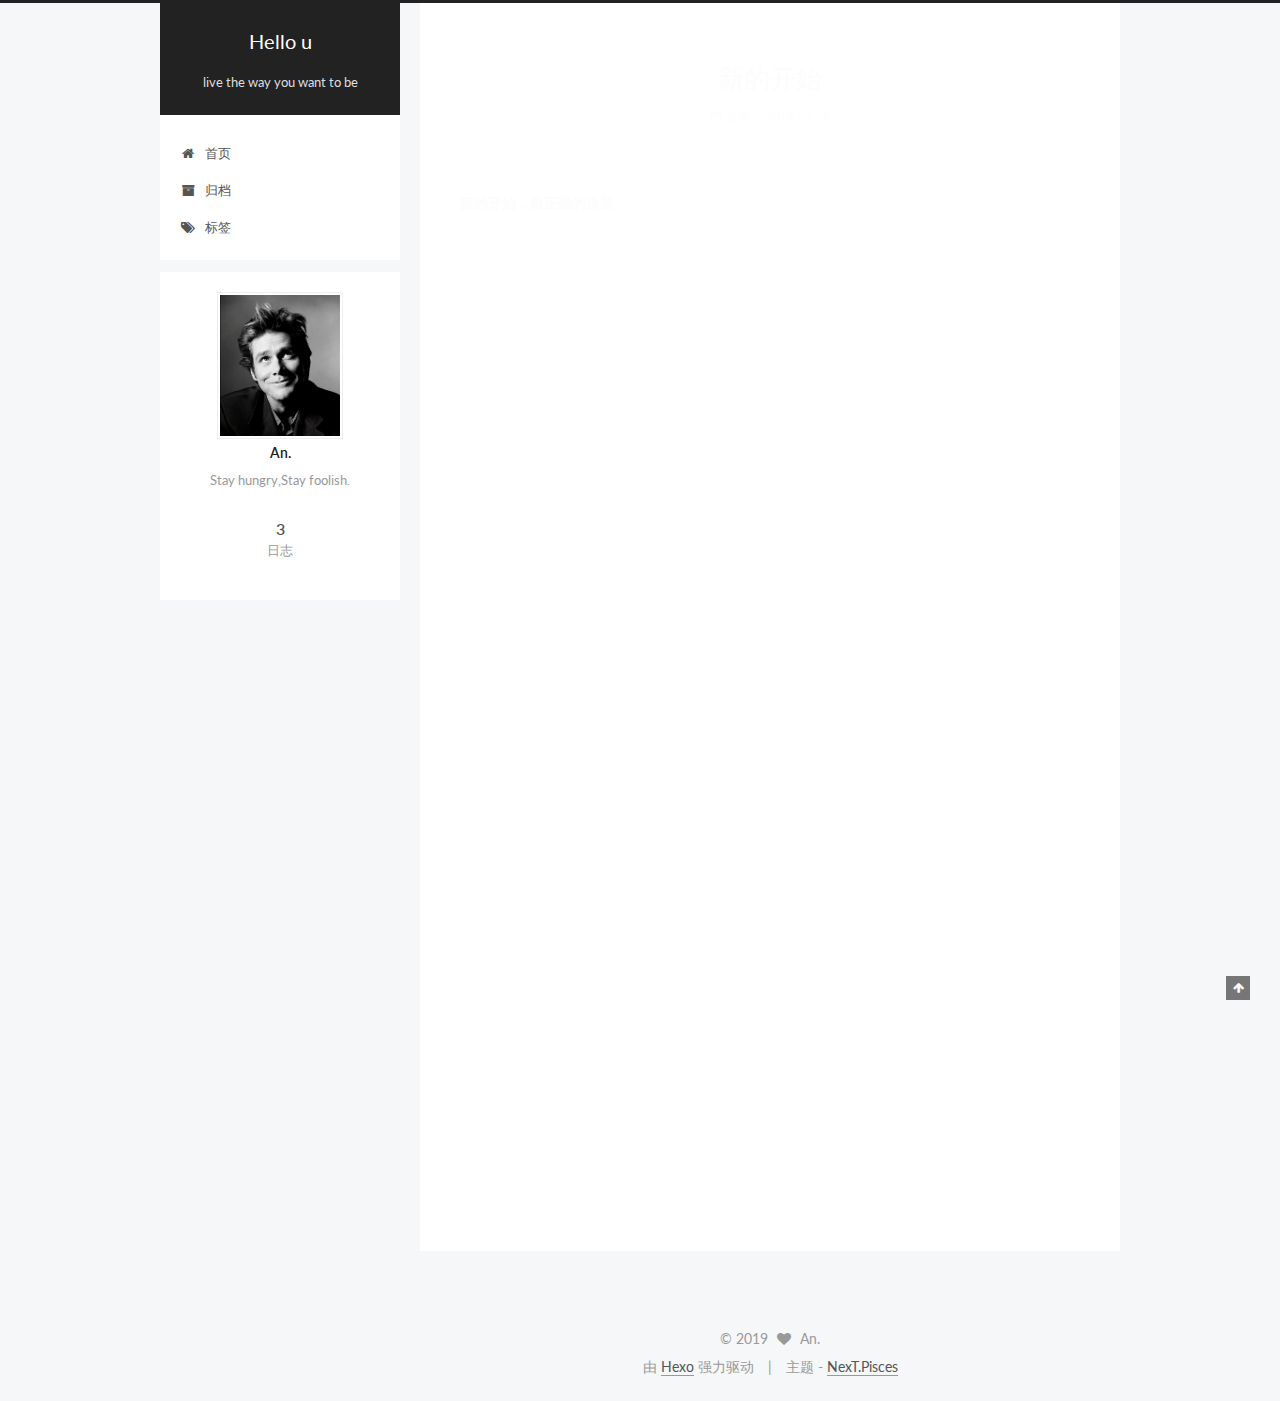
==== commit d4778f64: "Site updated: 2019-07-10 17:35:44" ====
--- a/index.html
+++ b/index.html
@@ -257,6 +257,118 @@
   
 
   <article class="post post-type-normal " itemscope="" itemtype="http://schema.org/Article">
+    <link itemprop="mainEntityOfPage" href="http://liuheye.xyz/2019/07/10/新的开始/">
+
+    <span hidden itemprop="author" itemscope="" itemtype="http://schema.org/Person">
+      <meta itemprop="name" content="An.">
+      <meta itemprop="description" content="">
+      <meta itemprop="image" content="/imgs/my.png">
+    </span>
+
+    <span hidden itemprop="publisher" itemscope="" itemtype="http://schema.org/Organization">
+      <meta itemprop="name" content="Hello u">
+    </span>
+
+    
+      <header class="post-header">
+
+        
+        
+          <h1 class="post-title" itemprop="name headline">
+                
+                <a class="post-title-link" href="/2019/07/10/新的开始/" itemprop="url">新的开始</a></h1>
+        
+
+        <div class="post-meta">
+          <span class="post-time">
+            
+              <span class="post-meta-item-icon">
+                <i class="fa fa-calendar-o"></i>
+              </span>
+              
+                <span class="post-meta-item-text">发表于</span>
+              
+              <time title="创建于" itemprop="dateCreated datePublished" datetime="2019-07-10T17:07:45+08:00">
+                2019-07-10
+              </time>
+            
+
+            
+
+            
+          </span>
+
+          
+
+          
+            
+          
+
+          
+          
+
+          
+
+          
+
+          
+
+        </div>
+      </header>
+    
+
+    <div class="post-body" itemprop="articleBody">
+
+      
+      
+
+      
+        
+          
+            <p><strong>新的开始，做正确的决策</strong></p>
+
+          
+        
+      
+    </div>
+
+    <div>
+      
+    </div>
+
+    <div>
+      
+    </div>
+
+    <div>
+      
+    </div>
+
+    <footer class="post-footer">
+      
+
+      
+
+      
+
+      
+      
+        <div class="post-eof"></div>
+      
+    </footer>
+  </article>
+
+
+    
+      
+
+  
+
+  
+  
+  
+
+  <article class="post post-type-normal " itemscope="" itemtype="http://schema.org/Article">
     <link itemprop="mainEntityOfPage" href="http://liuheye.xyz/2017/08/31/js计算rem详解/">
 
     <span hidden itemprop="author" itemscope="" itemtype="http://schema.org/Person">
@@ -520,7 +632,7 @@
           
             <div class="site-state-item site-state-posts">
               <a href="/archives/">
-                <span class="site-state-item-count">2</span>
+                <span class="site-state-item-count">3</span>
                 <span class="site-state-item-name">日志</span>
               </a>
             </div>
--- a/css/main.css
+++ b/css/main.css
@@ -1678,7 +1678,7 @@
   width: 4px;
   height: 4px;
   border-radius: 50%;
-  background: #ff909a;
+  background: #16e8b6;
 }
 .links-of-blogroll {
   font-size: 13px;
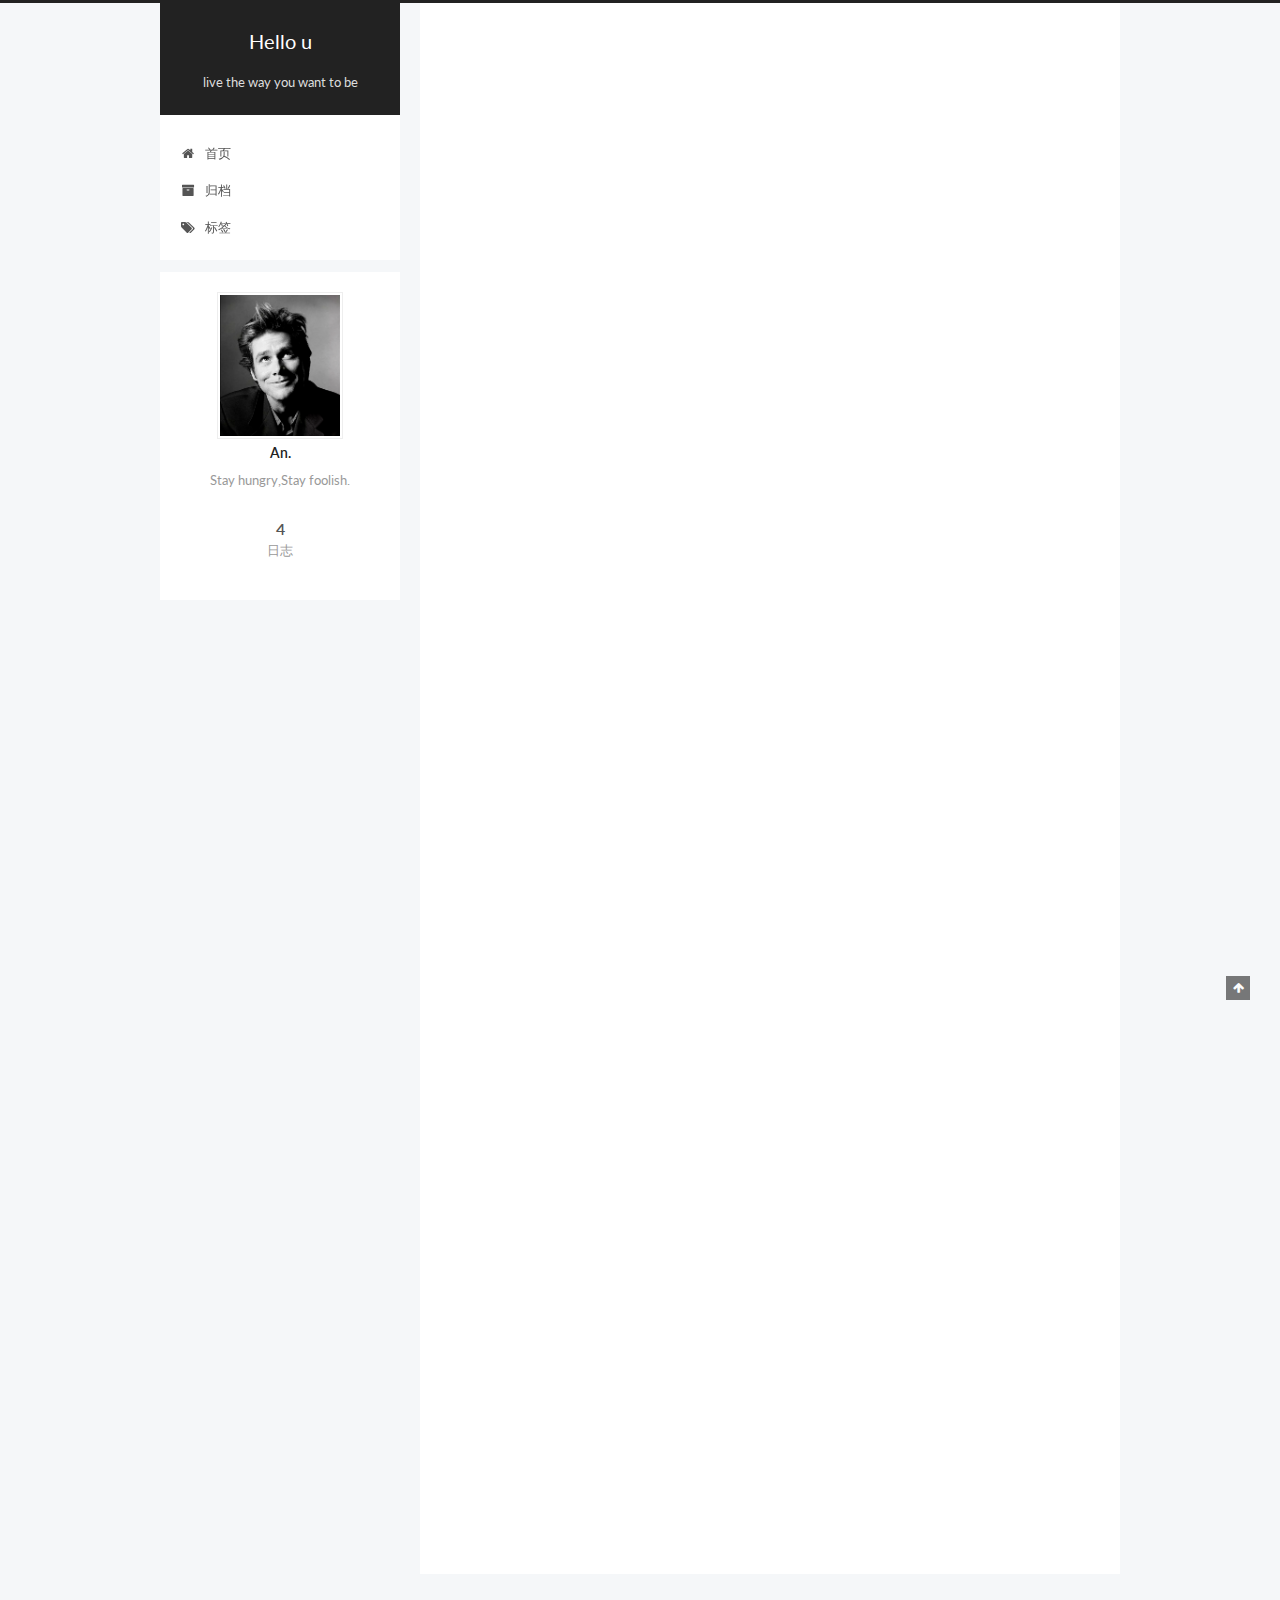
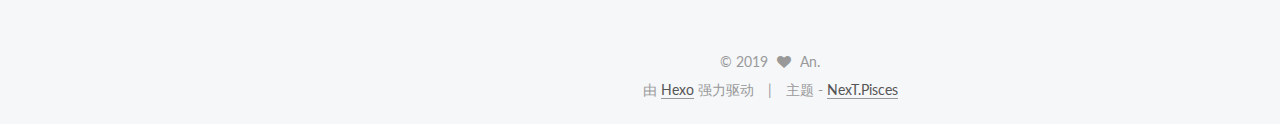
==== commit 0fa7986b: "Site updated: 2019-07-16 16:56:07" ====
--- a/index.html
+++ b/index.html
@@ -257,6 +257,118 @@
   
 
   <article class="post post-type-normal " itemscope="" itemtype="http://schema.org/Article">
+    <link itemprop="mainEntityOfPage" href="http://liuheye.xyz/2019/07/16/关于自己/">
+
+    <span hidden itemprop="author" itemscope="" itemtype="http://schema.org/Person">
+      <meta itemprop="name" content="An.">
+      <meta itemprop="description" content="">
+      <meta itemprop="image" content="/imgs/my.png">
+    </span>
+
+    <span hidden itemprop="publisher" itemscope="" itemtype="http://schema.org/Organization">
+      <meta itemprop="name" content="Hello u">
+    </span>
+
+    
+      <header class="post-header">
+
+        
+        
+          <h1 class="post-title" itemprop="name headline">
+                
+                <a class="post-title-link" href="/2019/07/16/关于自己/" itemprop="url">关于自己</a></h1>
+        
+
+        <div class="post-meta">
+          <span class="post-time">
+            
+              <span class="post-meta-item-icon">
+                <i class="fa fa-calendar-o"></i>
+              </span>
+              
+                <span class="post-meta-item-text">发表于</span>
+              
+              <time title="创建于" itemprop="dateCreated datePublished" datetime="2019-07-16T16:51:50+08:00">
+                2019-07-16
+              </time>
+            
+
+            
+
+            
+          </span>
+
+          
+
+          
+            
+          
+
+          
+          
+
+          
+
+          
+
+          
+
+        </div>
+      </header>
+    
+
+    <div class="post-body" itemprop="articleBody">
+
+      
+      
+
+      
+        
+          
+            <p><strong>最不自律的就是你了</strong><br><strong>还拿什么谈那狗屁梦想</strong></p>
+
+          
+        
+      
+    </div>
+
+    <div>
+      
+    </div>
+
+    <div>
+      
+    </div>
+
+    <div>
+      
+    </div>
+
+    <footer class="post-footer">
+      
+
+      
+
+      
+
+      
+      
+        <div class="post-eof"></div>
+      
+    </footer>
+  </article>
+
+
+    
+      
+
+  
+
+  
+  
+  
+
+  <article class="post post-type-normal " itemscope="" itemtype="http://schema.org/Article">
     <link itemprop="mainEntityOfPage" href="http://liuheye.xyz/2019/07/10/新的开始/">
 
     <span hidden itemprop="author" itemscope="" itemtype="http://schema.org/Person">
@@ -632,7 +744,7 @@
           
             <div class="site-state-item site-state-posts">
               <a href="/archives/">
-                <span class="site-state-item-count">3</span>
+                <span class="site-state-item-count">4</span>
                 <span class="site-state-item-name">日志</span>
               </a>
             </div>
--- a/css/main.css
+++ b/css/main.css
@@ -1678,7 +1678,7 @@
   width: 4px;
   height: 4px;
   border-radius: 50%;
-  background: #16e8b6;
+  background: #6069af;
 }
 .links-of-blogroll {
   font-size: 13px;
